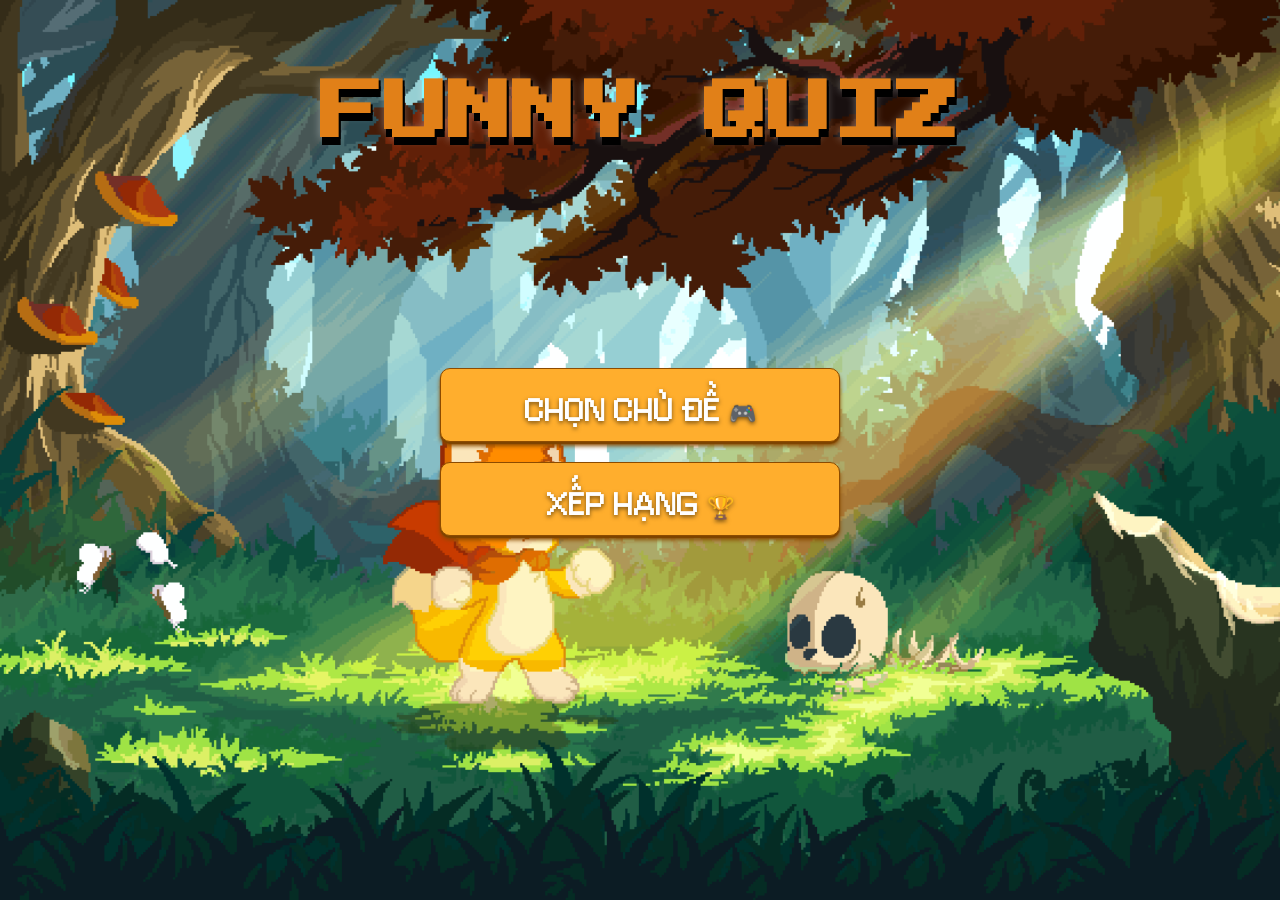
==== index.html @ 69585b57 "Thay doi Code" ====
<!DOCTYPE html>
<html lang="vi">
  <head>
    <meta charset="UTF-8" />
    <title>Chọn Nội Dung Chơi</title>
    <link rel="stylesheet" href="stylecss/styleHome/style-home.css" />
    <link
      href="https://fonts.googleapis.com/css2?family=Press+Start+2P&display=swap"
      rel="stylesheet"
    />
  </head>
  <body>
   
    <!-- Thêm âm thanh nhấn nút -->
    <audio

      id="button-sound"
      src="effect-sound/click-menu.mp3"
      preload="auto"
    ></audio>
    <audio id="hoverMenu" src="effect-sound/hoverendgame.mp3"></audio>

    <div id="overlay" class="overlay"></div>
    <h1>FUNNY QUIZ</h1>

    <div class="main-menu">
      <button id="chooseThemeBtn"><b>CHỌN CHỦ ĐỀ 🎮 </b></button> <br />
      <button id="rankingBtn"><b>XẾP HẠNG 🏆</b></button> <br />
    </div>
    
    <!-- Modal Chọn chủ đề -->
    <div id="themeModal" class="modal">
      <div class="modal-content">
        <h2>Chọn chủ đề trò chơi</h2>
        <ul>
          <li><button class="theme-option" id="theme2">Trường Đại Học BETU</button></li>
          <li><button class="theme-option" id="theme1">Công Nghệ Thông Tin</button></li>
          <li><button class="theme-option" id="theme3">Luật Pháp Việt Nam</button></li>
          <li><button class="theme-option" id="theme4">Quản Trị Kinh Doanh</button></li>
        </ul>
        <button class="close-btn" id="closeTheme">Thoát</button>
      </div>
    </div>
    <!-- Modal Xếp hạng -->
    <div id="rankingModal" class="modal">
      <div class="modal-content">   
        <h2>Bảng xếp hạng</h2>
        
        <div class="column-score">
          <p id="rankingList1">Điểm cao nhất CODE : 0 điểm</p>
          <p id="rankingList">Điểm cao nhất BETU : 0 điểm</p>
          <p id="rankingList2">Điểm cao nhất LUẬT : 0 điểm</p>
          <p id="rankingList3">Điểm cao nhất QTKD : 0 điểm</p>
        </div>
        <button class="reset-btn" id="resetRankingBtn">Reset điểm</button>
        <button class="close-btn" id="closeRanking">Thoát</button>
      </div>
    </div>

    <script src="scripts/JS-Home/scripts-html.js"></script>
  </body>
</html>
---- stylecss/styleHome/style-home.css ----
@font-face {
  font-family: "Fernando08";
  src: url("../../font/fernando.ttf") format("truetype");
}

body {
  background-image: url("../../picture/shin-diego-33.gif");
  background-size: cover;
  background-position: center;
  background-attachment: fixed;

  text-align: center;
  padding-top: 100px;
}
.overlay {
  position: relative; /* Đặt lớp phủ cố định trên toàn bộ trang */
  background-color: rgba(0, 0, 0, 0.3); /* Tối nền bằng màu đen mờ */
  z-index: -1; /* Đảm bảo lớp phủ nằm dưới các phần tử khác */
  pointer-events: none;
}
h1 {
  position: relative;
  top: -70px;
  font-family: "Press Start 2P", cursive;
  font-size: 4em;
  color: #e18018;
  text-shadow: 2px 8px rgb(0, 0, 0), 2px 2px rgb(0, 0, 0), 0px 2px 10px rgba(255, 255, 255, 0.373);
}

.main-menu {
  position: relative;
  top: 100px;
}
h2 {
  font-family: "fernando08";
  margin-top: -5px;
  margin-bottom: 70px;
  font-size: 2em;
  color: #100808;
  text-shadow: 0 0 10px #f7fffd;
}

button  {
  width: 400px;
  background-color: transparent;
  padding: 12px 24px;
  font-size: 22px;
  background-color: #ffae2d;
  color: rgb(255, 255, 255);
  border: 1px solid rgb(140, 75, 0);
  border-radius: 10px;
  margin: 10px;
  font-family: "fernando08";
  transition: all 0.4s ease;
  box-shadow: 0px 2px 1px rgb(125, 67, 0) ,0 4px 4px rgb(140, 75, 0);
  text-shadow: 0px 2px 4px rgba(0, 0, 0, 0.526);
}

button:hover {
  background-color: #ff5e00;
  color: #000;
  box-shadow:0 8px 2px rgb(140, 75, 0), 0px 0px 20px rgb(255, 128, 0);
  transform: translateY(-5px);
  filter: brightness(1.5);
}

/* Định dạng cho các cửa sổ modal */
.modal {
  display: none;
  position: fixed;
  top: 0;
  left: 0;
  width: 100%;
  height: 100%;
  background-color: rgba(0, 0, 0, 0.7);
  z-index: 999;
  align-items: center;
  justify-content: center;
}

.modal-content {
  font-family: "fernando08";
  margin-top: 30px;
  display: flex;
  flex-direction: column;
  align-items: center;
  background-color: rgba(219, 219, 219, 0.842); /* Lớp nền trong suốt */
  padding: 20px;
  border-radius: 10px;
  box-shadow: 0px 4px 6px rgba(0, 0, 0, 0.1);
  width: 500px;
  margin: 20px auto;
  border: 3px solid #000000;
}


.close-btn {
  background-color: rgb(255, 26, 26);
  padding: 10px;
  color: rgb(0, 0, 0);


  border: none;
  font-size: 20px;
  cursor: pointer;
  border-radius: 8px;
}

.close-btn:hover {
  background-color: rgb(255, 0, 0);
  color: #000;
  box-shadow: 0 0 15px rgb(146, 0, 0), 0 8px 2px rgb(140, 75, 0);
}

ul {
  margin-top: -40px;
  list-style: none;
  padding: 0;
}

li {
  margin: 5px;
}
.column-score {
  margin-top:-55px;
  font-size: 20px;
}
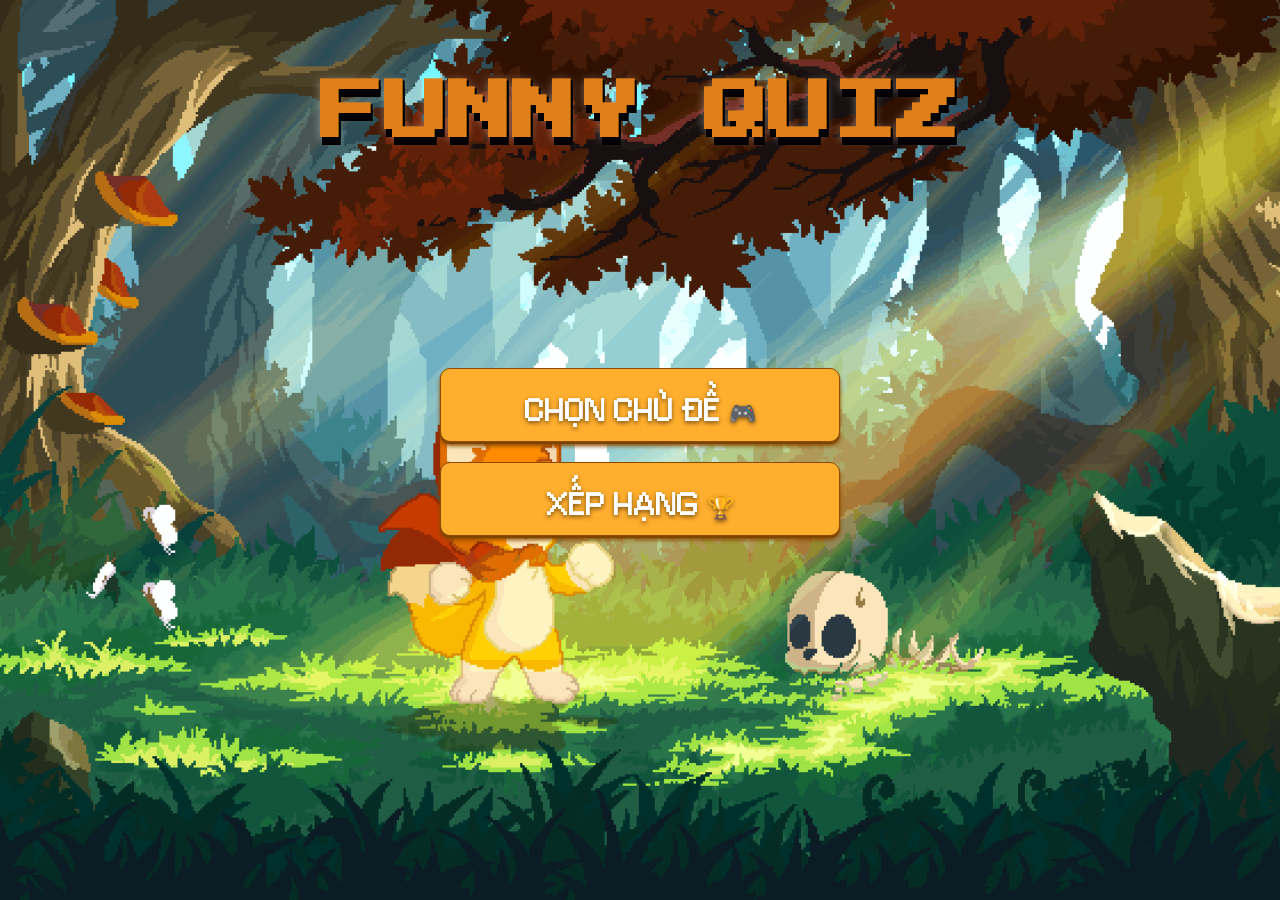
==== commit 5210e9b6: "DOI TITLE" ====
--- a/index.html
+++ b/index.html
@@ -2,7 +2,7 @@
 <html lang="vi">
   <head>
     <meta charset="UTF-8" />
-    <title>Chọn Nội Dung Chơi</title>
+    <title>QUIZ GAME</title>
     <link rel="stylesheet" href="stylecss/styleHome/style-home.css" />
     <link
       href="https://fonts.googleapis.com/css2?family=Press+Start+2P&display=swap"
